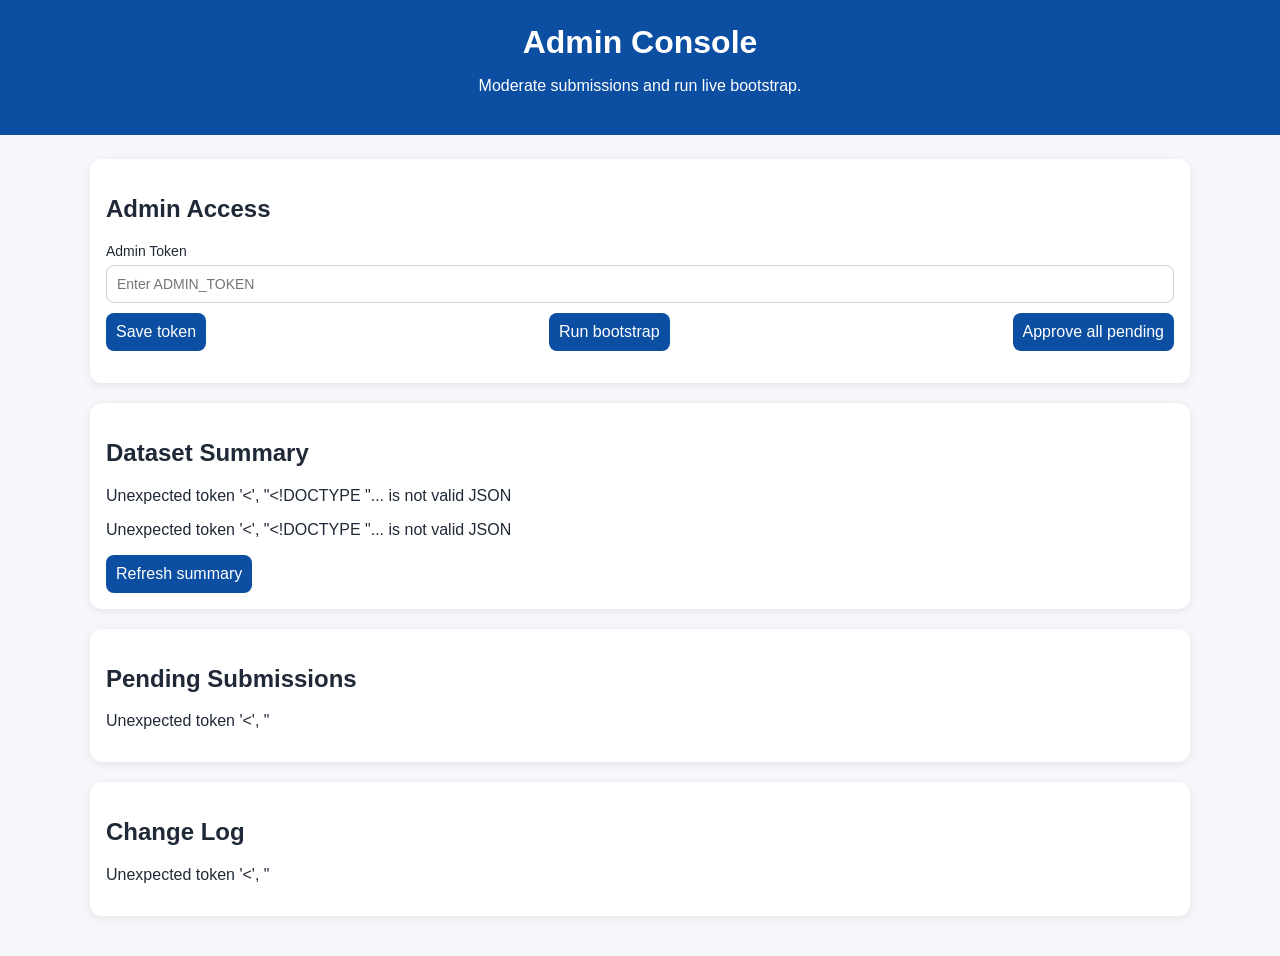
==== admin.html @ bc086909 "Add admin tooling for reliable live data operations. Provide an admin page and APIs for bootstrap vi" ====
<!doctype html>
<html lang="en">
<head>
  <meta charset="UTF-8">
  <meta name="viewport" content="width=device-width, initial-scale=1.0">
  <title>Admin | Ireland Summer Camps</title>
  <link rel="stylesheet" href="styles.css">
</head>
<body>
  <header class="page-header">
    <h1>Admin Console</h1>
    <p>Moderate submissions and run live bootstrap.</p>
  </header>

  <main class="container">
    <section class="filters">
      <h2>Admin Access</h2>
      <label>
        Admin Token
        <input id="adminTokenInput" type="password" placeholder="Enter ADMIN_TOKEN">
      </label>
      <div class="results-row" style="margin-top: 10px;">
        <button id="saveTokenBtn" type="button">Save token</button>
        <button id="bootstrapBtn" type="button">Run bootstrap</button>
        <button id="approveAllBtn" type="button">Approve all pending</button>
      </div>
      <p id="adminMessage"></p>
    </section>

    <section class="filters">
      <h2>Dataset Summary</h2>
      <p id="summaryText">Loading...</p>
      <p id="bootstrapStatusText">Checking bootstrap status...</p>
      <button id="refreshSummaryBtn" type="button">Refresh summary</button>
    </section>

    <section class="filters">
      <h2>Pending Submissions</h2>
      <div id="pendingList"></div>
    </section>

    <section class="filters">
      <h2>Change Log</h2>
      <div id="changeLogList"></div>
    </section>
  </main>

  <script src="admin.js" defer></script>
</body>
</html>
---- styles.css ----
* {
  box-sizing: border-box;
}

body {
  margin: 0;
  font-family: Arial, sans-serif;
  background: #f5f7fb;
  color: #1f2937;
}

.page-header {
  background: #0b4ea2;
  color: #fff;
  padding: 24px 16px;
  text-align: center;
}

.page-header h1 {
  margin: 0 0 8px;
}

.container {
  width: min(1100px, 92%);
  margin: 24px auto 40px;
  display: grid;
  gap: 20px;
}

.filters {
  background: #fff;
  border-radius: 12px;
  padding: 16px;
  box-shadow: 0 2px 10px rgba(0, 0, 0, 0.08);
}

.filter-grid {
  display: grid;
  gap: 12px;
  grid-template-columns: repeat(auto-fit, minmax(180px, 1fr));
  margin-bottom: 12px;
}

label {
  display: grid;
  gap: 6px;
  font-size: 14px;
}

input,
select,
button {
  font: inherit;
  border: 1px solid #cbd5e1;
  border-radius: 8px;
  padding: 10px;
}

button {
  background: #0b4ea2;
  color: #fff;
  border: none;
  cursor: pointer;
}

button:hover {
  background: #083b7c;
}

.results-row {
  display: flex;
  justify-content: space-between;
  align-items: baseline;
  gap: 12px;
}

.camp-list {
  display: grid;
  grid-template-columns: repeat(auto-fit, minmax(240px, 1fr));
  gap: 12px;
}

.camp-card {
  background: #fff;
  border-radius: 12px;
  padding: 14px;
  box-shadow: 0 2px 10px rgba(0, 0, 0, 0.08);
}

.camp-card h3 {
  margin: 0 0 8px;
  color: #0b4ea2;
}

.camp-summary {
  margin: 0 0 10px;
}

.camp-details {
  margin: 0;
  display: grid;
  gap: 8px;
}

.camp-details div {
  display: flex;
  justify-content: space-between;
  gap: 10px;
  border-top: 1px solid #e5e7eb;
  padding-top: 8px;
}

.camp-details dt {
  font-weight: 600;
}

.camp-details dd {
  margin: 0;
}

.camp-book-link {
  display: inline-block;
  margin-top: 12px;
  background: #0b4ea2;
  color: #fff;
  padding: 8px 12px;
  border-radius: 8px;
  text-decoration: none;
  font-weight: 600;
}

.camp-book-link:hover {
  background: #083b7c;
}

.camp-book-link.disabled {
  background: #94a3b8;
  cursor: not-allowed;
  pointer-events: none;
}

.submission,
.legal-note {
  background: #fff;
  border-radius: 12px;
  padding: 16px;
  box-shadow: 0 2px 10px rgba(0, 0, 0, 0.08);
}

.submission-form {
  display: grid;
  gap: 12px;
  grid-template-columns: repeat(auto-fit, minmax(180px, 1fr));
}

.submission-form .full-width {
  grid-column: 1 / -1;
}

textarea {
  font: inherit;
  border: 1px solid #cbd5e1;
  border-radius: 8px;
  padding: 10px;
  resize: vertical;
}

.submission-message {
  margin-top: 10px;
  font-weight: 600;
}

.site-footer {
  background: #111827;
  color: #e5e7eb;
  padding: 18px 16px;
  text-align: center;
}

.site-footer nav {
  display: flex;
  gap: 14px;
  justify-content: center;
  flex-wrap: wrap;
  margin-top: 8px;
}

.site-footer a {
  color: #93c5fd;
  text-decoration: none;
}

.site-footer a:hover {
  text-decoration: underline;
}

.legal-page {
  width: min(900px, 92%);
  margin: 24px auto 40px;
  background: #fff;
  border-radius: 12px;
  box-shadow: 0 2px 10px rgba(0, 0, 0, 0.08);
  padding: 20px;
}

.legal-page h1 {
  margin-top: 0;
}

@media (max-width: 768px) {
  .page-header {
    padding: 18px 12px;
  }

  .container {
    width: 94%;
    margin: 16px auto 28px;
    gap: 14px;
  }

  .filter-grid,
  .submission-form {
    grid-template-columns: 1fr;
  }

  input,
  select,
  button,
  textarea {
    min-height: 44px;
  }

  .results-row {
    flex-direction: column;
    align-items: flex-start;
  }

  .camp-list {
    grid-template-columns: 1fr;
  }

  .camp-details div {
    flex-direction: column;
    gap: 2px;
  }

  .camp-book-link {
    width: 100%;
    text-align: center;
    padding: 10px 12px;
  }

  .site-footer nav {
    gap: 10px;
  }
}
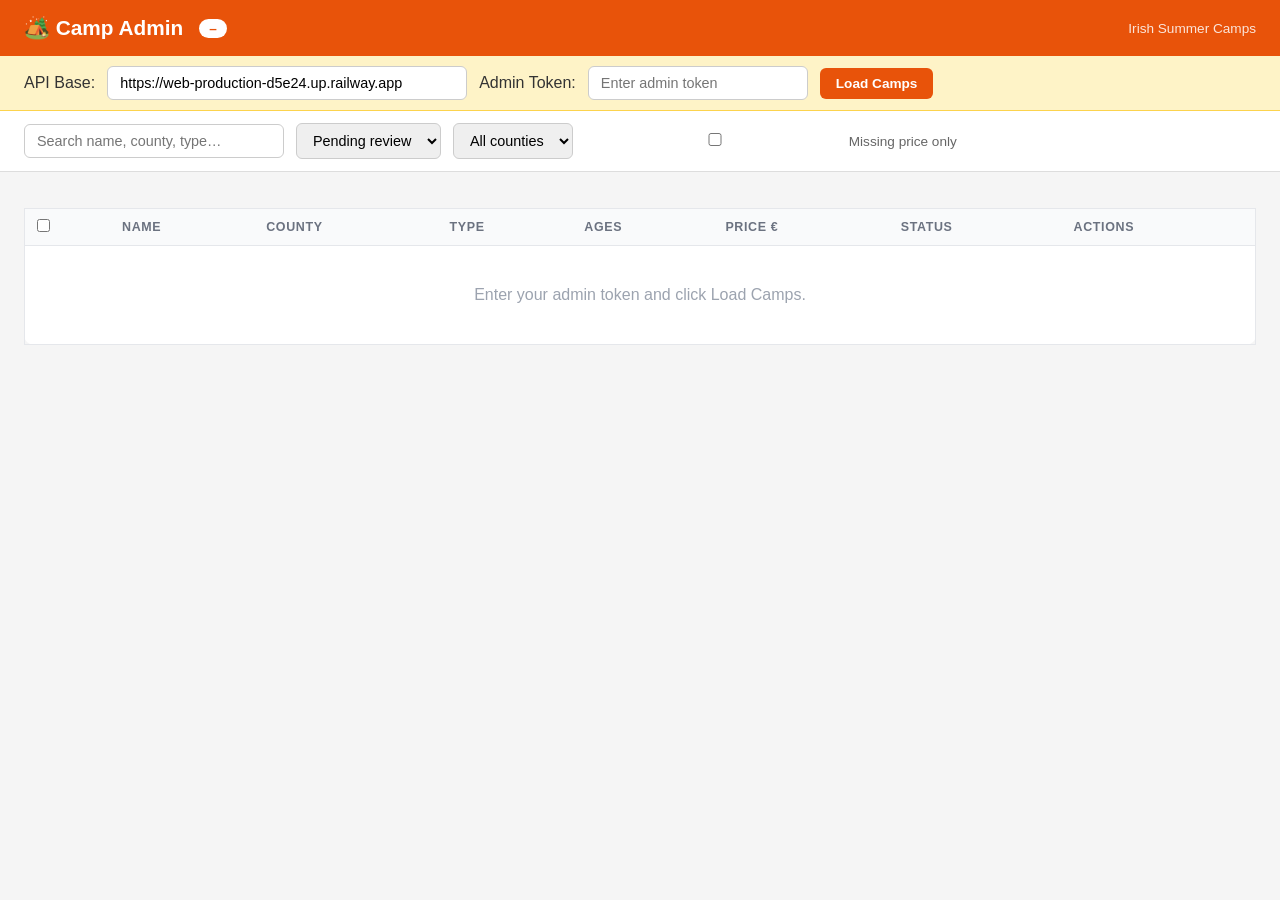
==== commit 6f26bc22: "Add admin review UI for pending camps Co-authored-by: Cursor <cursoragent@cursor.com>" ====
--- a/admin.html
+++ b/admin.html
@@ -1,50 +1,318 @@
-<!doctype html>
+<!DOCTYPE html>
 <html lang="en">
 <head>
-  <meta charset="UTF-8">
-  <meta name="viewport" content="width=device-width, initial-scale=1.0">
-  <title>Admin | Ireland Summer Camps</title>
-  <link rel="stylesheet" href="styles.css">
+  <meta charset="UTF-8" />
+  <meta name="viewport" content="width=device-width, initial-scale=1.0" />
+  <title>Camp Admin – Irish Summer Camps</title>
+  <style>
+    * { box-sizing: border-box; margin: 0; padding: 0; }
+    body { font-family: -apple-system, BlinkMacSystemFont, "Segoe UI", sans-serif; background: #f5f5f5; color: #333; }
+    header { background: #e8530a; color: white; padding: 16px 24px; display: flex; align-items: center; gap: 16px; }
+    header h1 { font-size: 1.3rem; }
+    .badge { background: white; color: #e8530a; border-radius: 12px; padding: 2px 10px; font-weight: 700; font-size: 0.85rem; }
+
+    .toolbar { background: white; padding: 12px 24px; border-bottom: 1px solid #ddd; display: flex; gap: 12px; align-items: center; flex-wrap: wrap; }
+    .toolbar input { border: 1px solid #ccc; border-radius: 6px; padding: 8px 12px; font-size: 0.9rem; width: 260px; }
+    .toolbar select { border: 1px solid #ccc; border-radius: 6px; padding: 8px 12px; font-size: 0.9rem; }
+    .toolbar label { font-size: 0.85rem; color: #666; }
+
+    .btn { border: none; border-radius: 6px; padding: 8px 16px; font-size: 0.85rem; font-weight: 600; cursor: pointer; transition: opacity 0.15s; }
+    .btn:hover { opacity: 0.85; }
+    .btn-green { background: #22c55e; color: white; }
+    .btn-red { background: #ef4444; color: white; }
+    .btn-orange { background: #e8530a; color: white; }
+    .btn-gray { background: #e5e7eb; color: #374151; }
+    .btn:disabled { opacity: 0.4; cursor: not-allowed; }
+
+    #token-bar { background: #fef3c7; border-bottom: 1px solid #fcd34d; padding: 10px 24px; display: flex; gap: 12px; align-items: center; }
+    #token-bar input { border: 1px solid #ccc; border-radius: 6px; padding: 8px 12px; font-size: 0.9rem; width: 220px; }
+    #token-bar .api-input { width: 360px; }
+
+    .main { padding: 20px 24px; }
+    .stats { display: flex; gap: 12px; margin-bottom: 16px; flex-wrap: wrap; }
+    .stat { background: white; border-radius: 8px; padding: 12px 20px; border: 1px solid #e5e7eb; text-align: center; min-width: 100px; }
+    .stat .num { font-size: 1.8rem; font-weight: 700; color: #e8530a; }
+    .stat .lbl { font-size: 0.75rem; color: #888; text-transform: uppercase; letter-spacing: 0.05em; }
+
+    table { width: 100%; background: white; border-radius: 10px; border: 1px solid #e5e7eb; border-collapse: collapse; font-size: 0.88rem; }
+    th { background: #f9fafb; padding: 10px 12px; text-align: left; font-size: 0.78rem; text-transform: uppercase; letter-spacing: 0.05em; color: #6b7280; border-bottom: 1px solid #e5e7eb; }
+    td { padding: 10px 12px; border-bottom: 1px solid #f3f4f6; vertical-align: middle; }
+    tr:last-child td { border-bottom: none; }
+    tr:hover td { background: #fafafa; }
+
+    .pill { display: inline-block; border-radius: 12px; padding: 2px 9px; font-size: 0.75rem; font-weight: 600; }
+    .pill-pending { background: #fef3c7; color: #92400e; }
+    .pill-approved { background: #dcfce7; color: #166534; }
+    .pill-rejected { background: #fee2e2; color: #991b1b; }
+
+    .actions { display: flex; gap: 6px; }
+    .name-cell { font-weight: 600; max-width: 200px; }
+    .price-cell input { width: 80px; border: 1px solid #ddd; border-radius: 4px; padding: 4px 6px; font-size: 0.85rem; }
+    .flash { animation: flashGreen 1.5s ease; }
+    @keyframes flashGreen { 0%,100%{background:inherit} 30%{background:#dcfce7} }
+
+    #toast { position: fixed; bottom: 24px; right: 24px; background: #1f2937; color: white; padding: 12px 20px;
+             border-radius: 8px; font-size: 0.9rem; opacity: 0; transition: opacity 0.3s; pointer-events: none; z-index: 999; }
+    #toast.show { opacity: 1; }
+
+    .no-results { text-align: center; padding: 40px; color: #9ca3af; font-size: 1rem; }
+    .select-all-row { background: #f0f9ff !important; }
+    .bulk-bar { display: none; background: #e0f2fe; padding: 10px 24px; gap: 12px; align-items: center; border-bottom: 1px solid #bae6fd; }
+    .bulk-bar.visible { display: flex; }
+  </style>
 </head>
 <body>
-  <header class="page-header">
-    <h1>Admin Console</h1>
-    <p>Moderate submissions and run live bootstrap.</p>
-  </header>
-
-  <main class="container">
-    <section class="filters">
-      <h2>Admin Access</h2>
-      <label>
-        Admin Token
-        <input id="adminTokenInput" type="password" placeholder="Enter ADMIN_TOKEN">
-      </label>
-      <div class="results-row" style="margin-top: 10px;">
-        <button id="saveTokenBtn" type="button">Save token</button>
-        <button id="bootstrapBtn" type="button">Run bootstrap</button>
-        <button id="approveAllBtn" type="button">Approve all pending</button>
-      </div>
-      <p id="adminMessage"></p>
-    </section>
-
-    <section class="filters">
-      <h2>Dataset Summary</h2>
-      <p id="summaryText">Loading...</p>
-      <p id="bootstrapStatusText">Checking bootstrap status...</p>
-      <button id="refreshSummaryBtn" type="button">Refresh summary</button>
-    </section>
-
-    <section class="filters">
-      <h2>Pending Submissions</h2>
-      <div id="pendingList"></div>
-    </section>
-
-    <section class="filters">
-      <h2>Change Log</h2>
-      <div id="changeLogList"></div>
-    </section>
-  </main>
-
-  <script src="admin.js" defer></script>
+
+<header>
+  <h1>🏕️ Camp Admin</h1>
+  <span class="badge" id="pending-count">–</span>
+  <span style="margin-left:auto;font-size:0.85rem;opacity:0.85">Irish Summer Camps</span>
+</header>
+
+<div id="token-bar">
+  <label>API Base:</label>
+  <input id="api-base" class="api-input" value="https://web-production-d5e24.up.railway.app" placeholder="https://...railway.app" />
+  <label>Admin Token:</label>
+  <input id="token" type="password" placeholder="Enter admin token" />
+  <button class="btn btn-orange" onclick="loadAll()">Load Camps</button>
+</div>
+
+<div class="bulk-bar" id="bulk-bar">
+  <span id="bulk-count">0 selected</span>
+  <button class="btn btn-green" onclick="bulkAction('approve')">✓ Approve Selected</button>
+  <button class="btn btn-red" onclick="bulkAction('reject')">✗ Reject Selected</button>
+  <button class="btn btn-gray" onclick="clearSelection()">Cancel</button>
+</div>
+
+<div class="toolbar">
+  <input id="search" type="text" placeholder="Search name, county, type…" oninput="renderTable()" />
+  <select id="status-filter" onchange="renderTable()">
+    <option value="">All statuses</option>
+    <option value="pending_review" selected>Pending review</option>
+    <option value="approved">Approved</option>
+    <option value="rejected">Rejected</option>
+  </select>
+  <select id="county-filter" onchange="renderTable()">
+    <option value="">All counties</option>
+  </select>
+  <label><input type="checkbox" id="no-price" onchange="renderTable()" /> Missing price only</label>
+  <span style="margin-left:auto;font-size:0.85rem;color:#888" id="count-label"></span>
+</div>
+
+<div class="main">
+  <div class="stats" id="stats"></div>
+  <table id="camps-table">
+    <thead>
+      <tr>
+        <th><input type="checkbox" id="check-all" onchange="toggleAll(this)" /></th>
+        <th>Name</th>
+        <th>County</th>
+        <th>Type</th>
+        <th>Ages</th>
+        <th>Price €</th>
+        <th>Status</th>
+        <th>Actions</th>
+      </tr>
+    </thead>
+    <tbody id="tbody">
+      <tr><td colspan="8" class="no-results">Enter your admin token and click Load Camps.</td></tr>
+    </tbody>
+  </table>
+</div>
+
+<div id="toast"></div>
+
+<script>
+let allCamps = [];
+let selected = new Set();
+
+function apiBase() { return document.getElementById('api-base').value.replace(/\/$/, ''); }
+function token() { return document.getElementById('token').value; }
+function headers() { return { 'X-Admin-Token': token(), 'Content-Type': 'application/json' }; }
+
+async function loadAll() {
+  showToast('Loading…');
+  try {
+    const [subR, campR] = await Promise.all([
+      fetch(apiBase() + '/api/admin/submissions', { headers: headers() }),
+      fetch(apiBase() + '/api/camps', { headers: headers() }),
+    ]);
+    const pending = subR.ok ? await subR.json() : [];
+    const approved = campR.ok ? await campR.json() : [];
+    const rejectedR = await fetch(apiBase() + '/api/admin/submissions?status=rejected', { headers: headers() });
+    const rejected = rejectedR.ok ? await rejectedR.json() : [];
+
+    const byId = {};
+    for (const c of approved) byId[c.id] = { ...c, status: c.status || 'approved' };
+    for (const c of pending)  byId[c.id] = { ...c };
+    for (const c of rejected) byId[c.id] = { ...c };
+    allCamps = Object.values(byId);
+
+    populateCountyFilter();
+    renderTable();
+    renderStats();
+    showToast('Loaded ' + allCamps.length + ' camps');
+  } catch (e) {
+    showToast('Error: ' + e.message, true);
+  }
+}
+
+function populateCountyFilter() {
+  const counties = [...new Set(allCamps.map(c => c.county).filter(Boolean))].sort();
+  const sel = document.getElementById('county-filter');
+  sel.innerHTML = '<option value="">All counties</option>' + counties.map(c => `<option value="${c}">${c}</option>`).join('');
+}
+
+function renderStats() {
+  const counts = { pending_review: 0, approved: 0, rejected: 0 };
+  for (const c of allCamps) counts[c.status] = (counts[c.status] || 0) + 1;
+  document.getElementById('pending-count').textContent = counts.pending_review + ' pending';
+  document.getElementById('stats').innerHTML = `
+    <div class="stat"><div class="num">${allCamps.length}</div><div class="lbl">Total</div></div>
+    <div class="stat"><div class="num" style="color:#f59e0b">${counts.pending_review || 0}</div><div class="lbl">Pending</div></div>
+    <div class="stat"><div class="num" style="color:#22c55e">${counts.approved || 0}</div><div class="lbl">Approved</div></div>
+    <div class="stat"><div class="num" style="color:#ef4444">${counts.rejected || 0}</div><div class="lbl">Rejected</div></div>
+  `;
+}
+
+function filtered() {
+  const q = document.getElementById('search').value.toLowerCase();
+  const status = document.getElementById('status-filter').value;
+  const county = document.getElementById('county-filter').value;
+  const noPrice = document.getElementById('no-price').checked;
+  return allCamps.filter(c => {
+    if (status && c.status !== status) return false;
+    if (county && c.county !== county) return false;
+    if (noPrice && c.price_eur) return false;
+    if (q && !`${c.name} ${c.county} ${c.type}`.toLowerCase().includes(q)) return false;
+    return true;
+  });
+}
+
+function renderTable() {
+  const rows = filtered();
+  document.getElementById('count-label').textContent = rows.length + ' camps shown';
+  const tbody = document.getElementById('tbody');
+  if (!rows.length) {
+    tbody.innerHTML = '<tr><td colspan="8" class="no-results">No camps match your filters.</td></tr>';
+    return;
+  }
+  tbody.innerHTML = rows.map(c => {
+    const age = c.age_min != null ? `${c.age_min}${c.age_max ? '–' + c.age_max : '+'}` : '—';
+    const price = c.price_eur ? `€${c.price_eur}` : '';
+    const statusPill = `<span class="pill pill-${c.status === 'pending_review' ? 'pending' : c.status}">${c.status === 'pending_review' ? 'Pending' : c.status}</span>`;
+    const actions = c.status === 'pending_review'
+      ? `<div class="actions">
+           <button class="btn btn-green" onclick="approve(${c.id})">✓</button>
+           <button class="btn btn-red" onclick="reject(${c.id})">✗</button>
+         </div>`
+      : c.status === 'approved'
+        ? `<div class="actions"><button class="btn btn-red" onclick="remove(${c.id})">Delete</button></div>`
+        : '';
+    const checked = selected.has(c.id) ? 'checked' : '';
+    return `<tr id="row-${c.id}">
+      <td><input type="checkbox" ${checked} onchange="toggleSelect(${c.id}, this)" /></td>
+      <td class="name-cell" title="${c.name}">${c.name.length > 40 ? c.name.slice(0,40)+'…' : c.name}</td>
+      <td>${c.county || '—'}</td>
+      <td>${c.type || '—'}</td>
+      <td>${age}</td>
+      <td class="price-cell">
+        <input type="number" value="${c.price_eur || ''}" placeholder="—" onblur="savePrice(${c.id}, this)" />
+      </td>
+      <td>${statusPill}</td>
+      <td>${actions}</td>
+    </tr>`;
+  }).join('');
+}
+
+async function approve(id) {
+  const r = await fetch(apiBase() + `/api/admin/submissions/${id}/approve`, { method: 'POST', headers: headers() });
+  const d = await r.json();
+  if (r.ok) { updateLocal(id, 'approved'); showToast('Approved!'); }
+  else showToast(d.error || 'Error', true);
+}
+
+async function reject(id) {
+  const r = await fetch(apiBase() + `/api/admin/submissions/${id}/reject`, { method: 'POST', headers: headers() });
+  if (r.ok) { updateLocal(id, 'rejected'); showToast('Rejected'); }
+}
+
+async function remove(id) {
+  if (!confirm('Permanently delete this camp?')) return;
+  const r = await fetch(apiBase() + `/api/admin/camps/${id}/remove`, { method: 'POST', headers: headers() });
+  if (r.ok) { allCamps = allCamps.filter(c => c.id !== id); renderTable(); renderStats(); showToast('Deleted'); }
+}
+
+async function savePrice(id, input) {
+  const val = parseFloat(input.value);
+  if (!val || isNaN(val)) return;
+  const r = await fetch(apiBase() + `/api/admin/camps/${id}/update`, {
+    method: 'POST', headers: headers(),
+    body: JSON.stringify({ price_eur: val })
+  });
+  if (r.ok) {
+    const camp = allCamps.find(c => c.id === id);
+    if (camp) camp.price_eur = val;
+    const row = document.getElementById('row-' + id);
+    if (row) row.classList.add('flash');
+    showToast('Price saved!');
+  }
+}
+
+function updateLocal(id, status) {
+  const c = allCamps.find(c => c.id === id);
+  if (c) c.status = status;
+  renderTable();
+  renderStats();
+}
+
+function toggleSelect(id, cb) {
+  if (cb.checked) selected.add(id); else selected.delete(id);
+  updateBulkBar();
+}
+
+function toggleAll(cb) {
+  const rows = filtered();
+  if (cb.checked) rows.forEach(c => selected.add(c.id));
+  else rows.forEach(c => selected.delete(c.id));
+  renderTable();
+  updateBulkBar();
+}
+
+function updateBulkBar() {
+  const bar = document.getElementById('bulk-bar');
+  bar.className = selected.size > 0 ? 'bulk-bar visible' : 'bulk-bar';
+  document.getElementById('bulk-count').textContent = selected.size + ' selected';
+}
+
+function clearSelection() { selected.clear(); renderTable(); updateBulkBar(); }
+
+async function bulkAction(action) {
+  const ids = [...selected];
+  showToast(`Processing ${ids.length} camps…`);
+  const endpoint = action === 'approve' ? 'approve' : 'reject';
+  let done = 0;
+  for (const id of ids) {
+    const r = await fetch(apiBase() + `/api/admin/submissions/${id}/${endpoint}`, { method: 'POST', headers: headers() });
+    if (r.ok) { updateLocal(id, action === 'approve' ? 'approved' : 'rejected'); done++; }
+    await new Promise(res => setTimeout(res, 100));
+  }
+  selected.clear();
+  updateBulkBar();
+  renderTable();
+  renderStats();
+  showToast(`Done! ${done}/${ids.length} ${action}d.`);
+}
+
+let toastTimer;
+function showToast(msg, isError) {
+  const t = document.getElementById('toast');
+  t.textContent = msg;
+  t.style.background = isError ? '#ef4444' : '#1f2937';
+  t.classList.add('show');
+  clearTimeout(toastTimer);
+  toastTimer = setTimeout(() => t.classList.remove('show'), 3000);
+}
+</script>
 </body>
 </html>
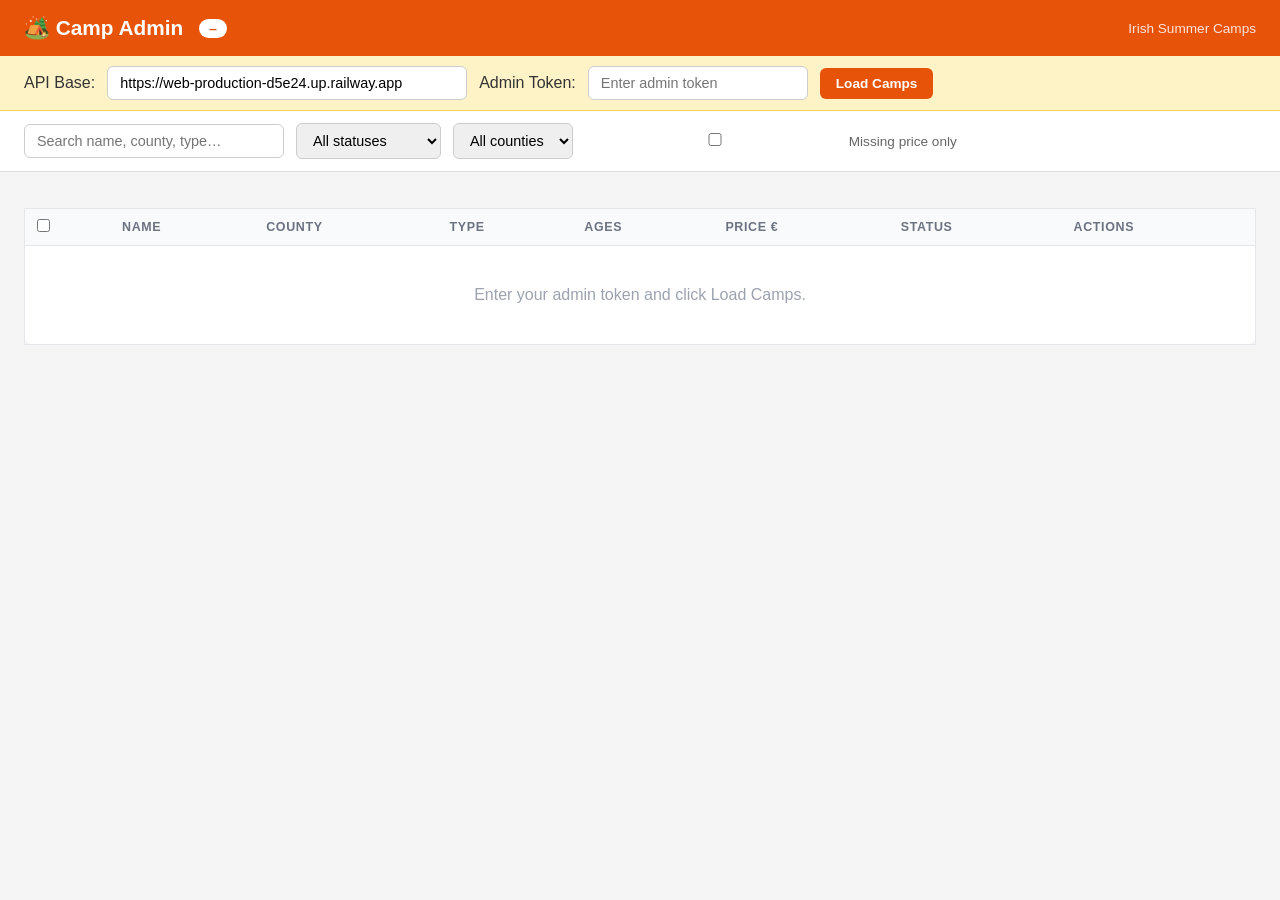
==== commit 0e797328: "Fix admin page default filter to show all camps Co-authored-by: Cursor <cursoragent@cursor.com>" ====
--- a/admin.html
+++ b/admin.html
@@ -87,8 +87,8 @@
 <div class="toolbar">
   <input id="search" type="text" placeholder="Search name, county, type…" oninput="renderTable()" />
   <select id="status-filter" onchange="renderTable()">
-    <option value="">All statuses</option>
-    <option value="pending_review" selected>Pending review</option>
+    <option value="" selected>All statuses</option>
+    <option value="pending_review">Pending review</option>
     <option value="approved">Approved</option>
     <option value="rejected">Rejected</option>
   </select>
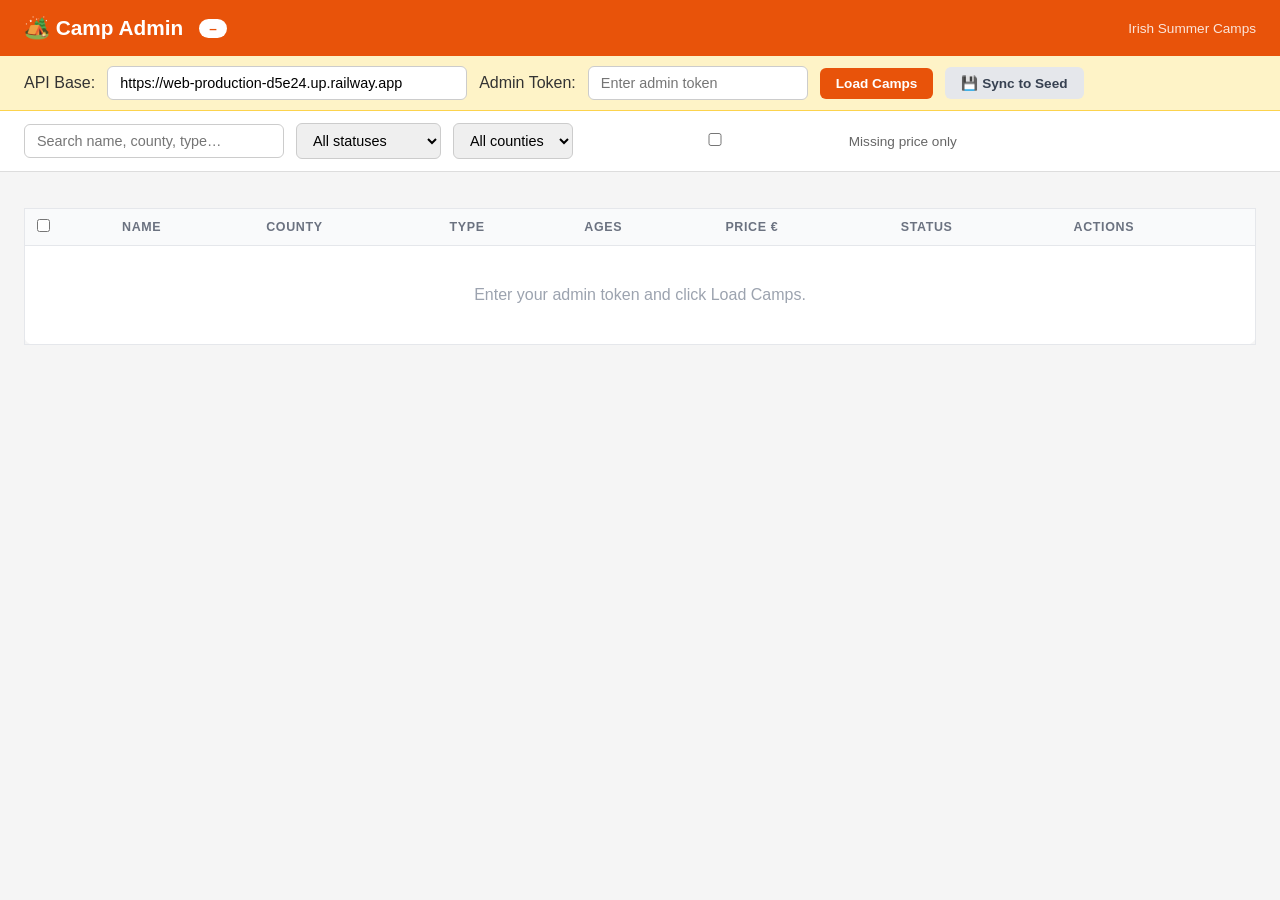
==== commit fe4149b0: "Add sync-seed endpoint and admin button to auto-commit camps.json to GitHub Co-authored-by: Cursor <" ====
--- a/admin.html
+++ b/admin.html
@@ -75,6 +75,7 @@
   <label>Admin Token:</label>
   <input id="token" type="password" placeholder="Enter admin token" />
   <button class="btn btn-orange" onclick="loadAll()">Load Camps</button>
+  <button class="btn btn-gray" onclick="syncSeed()" id="sync-btn" title="Saves current approved camps to camps.json in GitHub so prices/removals survive redeploys">💾 Sync to Seed</button>
 </div>
 
 <div class="bulk-bar" id="bulk-bar">
@@ -304,6 +305,32 @@
   showToast(`Done! ${done}/${ids.length} ${action}d.`);
 }
 
+async function syncSeed() {
+  const btn = document.getElementById('sync-btn');
+  btn.disabled = true;
+  btn.textContent = '⏳ Syncing…';
+  showToast('Syncing camps.json to GitHub…');
+  try {
+    const r = await fetch(apiBase() + '/api/admin/sync-seed', { method: 'POST', headers: headers() });
+    const d = await r.json();
+    if (r.ok && d.success) {
+      showToast('✓ ' + d.message);
+      if (d.commitUrl) {
+        const a = document.createElement('a');
+        a.href = d.commitUrl; a.target = '_blank'; a.textContent = 'View commit →';
+        a.style.cssText = 'color:#60a5fa;margin-left:8px;font-size:0.85rem';
+        document.getElementById('toast').appendChild(a);
+      }
+    } else {
+      showToast((d.error || 'Sync failed') + ' — add GITHUB_TOKEN & GITHUB_REPO in Railway', true);
+    }
+  } catch (e) {
+    showToast('Sync error: ' + e.message, true);
+  }
+  btn.disabled = false;
+  btn.textContent = '💾 Sync to Seed';
+}
+
 let toastTimer;
 function showToast(msg, isError) {
   const t = document.getElementById('toast');
